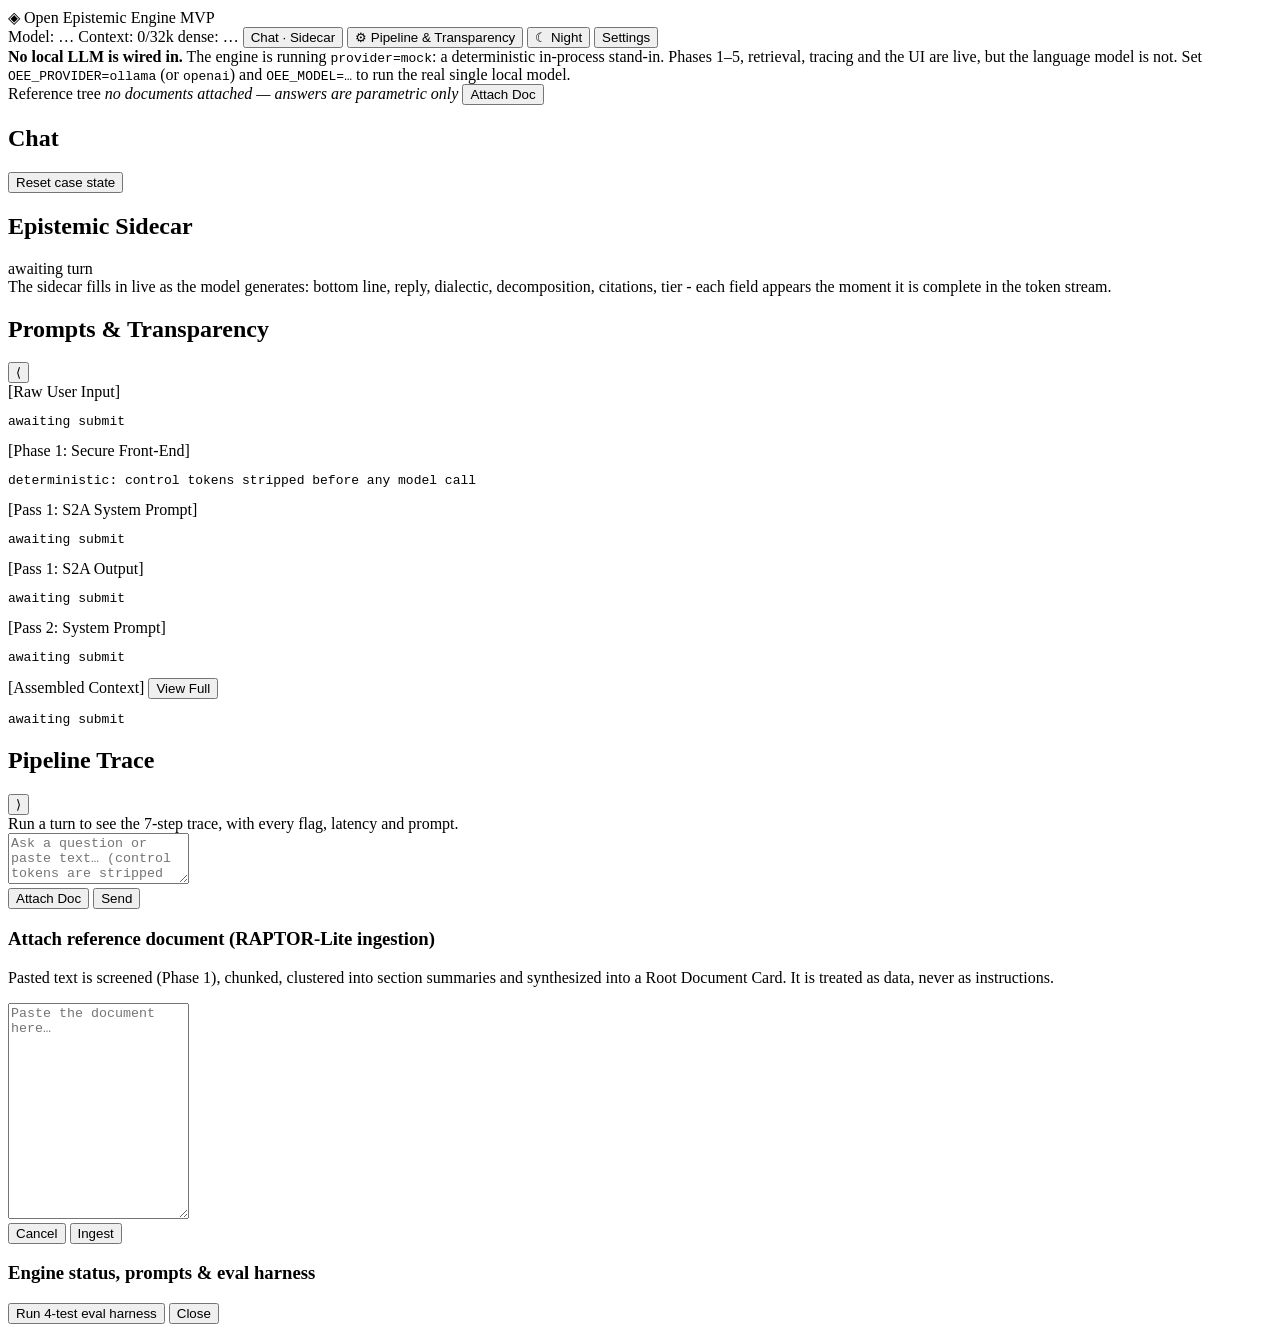
==== web/index.html @ ad9d95f4 "v 0.2" ====
<!doctype html>
<html lang="en" data-theme="night">
<head>
<meta charset="utf-8">
<meta name="viewport" content="width=device-width, initial-scale=1">
<title>Open Epistemic Engine</title>
<link rel="stylesheet" href="/static/styles.css">
</head>
<body>
<header id="topbar">
  <div class="brand">
    <span class="logo">◈</span>
    <span class="name">Open Epistemic Engine</span>
    <span class="tag">MVP</span>
  </div>
  <div class="topmeta">
    <span class="pill" id="modelPill">Model: …</span>
    <span class="pill" id="contextPill">Context: 0/32k</span>
    <span class="pill" id="densePill">dense: …</span>
    <button class="pill btn tab-btn active" id="tabChat" title="chat and live sidecar">Chat · Sidecar</button>
    <button class="pill btn tab-btn" id="tabTrans" title="prompts and pipeline trace">⚙ Pipeline &amp; Transparency</button>
    <button class="pill btn" id="themeBtn" title="night is the default pilot mode">☾ Night</button>
    <button class="pill btn" id="settingsBtn">Settings</button>
  </div>
</header>

<div id="mockBanner" class="banner hidden">
  <strong>No local LLM is wired in.</strong> The engine is running
  <code>provider=mock</code>: a deterministic in-process stand-in. Phases 1–5,
  retrieval, tracing and the UI are live, but the language model is not.
  Set <code>OEE_PROVIDER=ollama</code> (or <code>openai</code>) and
  <code>OEE_MODEL=…</code> to run the real single local model.
</div>

<div id="docbar">
  <span class="docbar-label">Reference tree</span>
  <span id="docList" class="doclist"><em>no documents attached — answers are parametric only</em></span>
  <button class="ghost" id="ingestBtn">Attach Doc</button>
</div>

<main id="panes">
 <div class="view active" id="viewChat">
  <section class="pane" id="paneCenter">
    <div class="pane-head">
      <h2>Chat</h2>
      <span class="spacer"></span>
      <button class="ghost" id="resetBtn">Reset case state</button>
    </div>
    <div class="pane-body" id="chat"></div>
  </section>
  <section class="pane" id="paneSidecar">
    <div class="pane-head">
      <h2>Epistemic Sidecar</h2>
      <span class="spacer"></span>
      <span class="pill" id="sidecarLivePill">awaiting turn</span>
    </div>
    <div class="pane-body" id="liveSidecar">
      <div class="stepper-empty">The sidecar fills in live as the model generates:
      bottom line, reply, dialectic, decomposition, citations, tier - each field
      appears the moment it is complete in the token stream.</div>
    </div>
  </section>
 </div>
 <div class="view" id="viewTrans">
  <section class="pane" id="paneLeft">
    <div class="pane-head">
      <h2>Prompts &amp; Transparency</h2>
      <button class="ghost collapse" data-pane="paneLeft" title="collapse">⟨</button>
    </div>
    <div class="pane-body">
      <div class="block" id="blkRaw">
        <div class="block-head">[Raw User Input]</div>
        <pre class="block-body empty">awaiting submit</pre>
      </div>
      <div class="block" id="blkSecure">
        <div class="block-head">[Phase 1: Secure Front-End]</div>
        <pre class="block-body empty">deterministic: control tokens stripped before any model call</pre>
      </div>
      <div class="block" id="blkPass1Sys">
        <div class="block-head">[Pass 1: S2A System Prompt]</div>
        <pre class="block-body empty">awaiting submit</pre>
      </div>
      <div class="block" id="blkPass1Out">
        <div class="block-head">[Pass 1: S2A Output]</div>
        <pre class="block-body empty">awaiting submit</pre>
      </div>
      <div class="block" id="blkPass2Sys">
        <div class="block-head">[Pass 2: System Prompt]</div>
        <pre class="block-body empty">awaiting submit</pre>
      </div>
      <div class="block" id="blkContext">
        <div class="block-head">[Assembled Context]
          <button class="ghost small hidden" id="viewFullBtn">View Full</button>
        </div>
        <pre class="block-body empty">awaiting submit</pre>
      </div>
    </div>
  </section>

  <section class="pane" id="paneRight">
    <div class="pane-head">
      <h2>Pipeline Trace</h2>
      <button class="ghost collapse" data-pane="paneRight" title="collapse">⟩</button>
    </div>
    <div class="pane-body" id="trace">
      <div class="stepper-empty">Run a turn to see the 7-step trace, with every
      flag, latency and prompt.</div>
    </div>
  </section>
 </div>
</main>

<footer id="composer">
  <textarea id="input" rows="3"
    placeholder="Ask a question or paste text… (control tokens are stripped before the model sees anything)"></textarea>
  <div class="composer-side">
    <button class="ghost" id="attachBtn">Attach Doc</button>
    <button id="sendBtn">Send</button>
  </div>
</footer>

<div class="modal hidden" id="ingestModal">
  <div class="modal-card">
    <h3>Attach reference document (RAPTOR-Lite ingestion)</h3>
    <p class="muted">Pasted text is screened (Phase 1), chunked, clustered into
    section summaries and synthesized into a Root Document Card. It is treated as
    data, never as instructions.</p>
    <textarea id="docText" rows="14" placeholder="Paste the document here…"></textarea>
    <div class="modal-actions">
      <span id="ingestStatus" class="muted"></span>
      <button class="ghost" data-close="ingestModal">Cancel</button>
      <button id="ingestGo">Ingest</button>
    </div>
  </div>
</div>

<div class="modal hidden" id="settingsModal">
  <div class="modal-card wide">
    <h3>Engine status, prompts &amp; eval harness</h3>
    <div id="settingsBody"></div>
    <div class="modal-actions">
      <button class="ghost" id="evalBtn">Run 4-test eval harness</button>
      <button class="ghost" data-close="settingsModal">Close</button>
    </div>
    <pre id="evalOut" class="block-body hidden"></pre>
  </div>
</div>

<div id="tooltip" class="tooltip hidden"></div>

<script src="/static/app.js"></script>
</body>
</html>
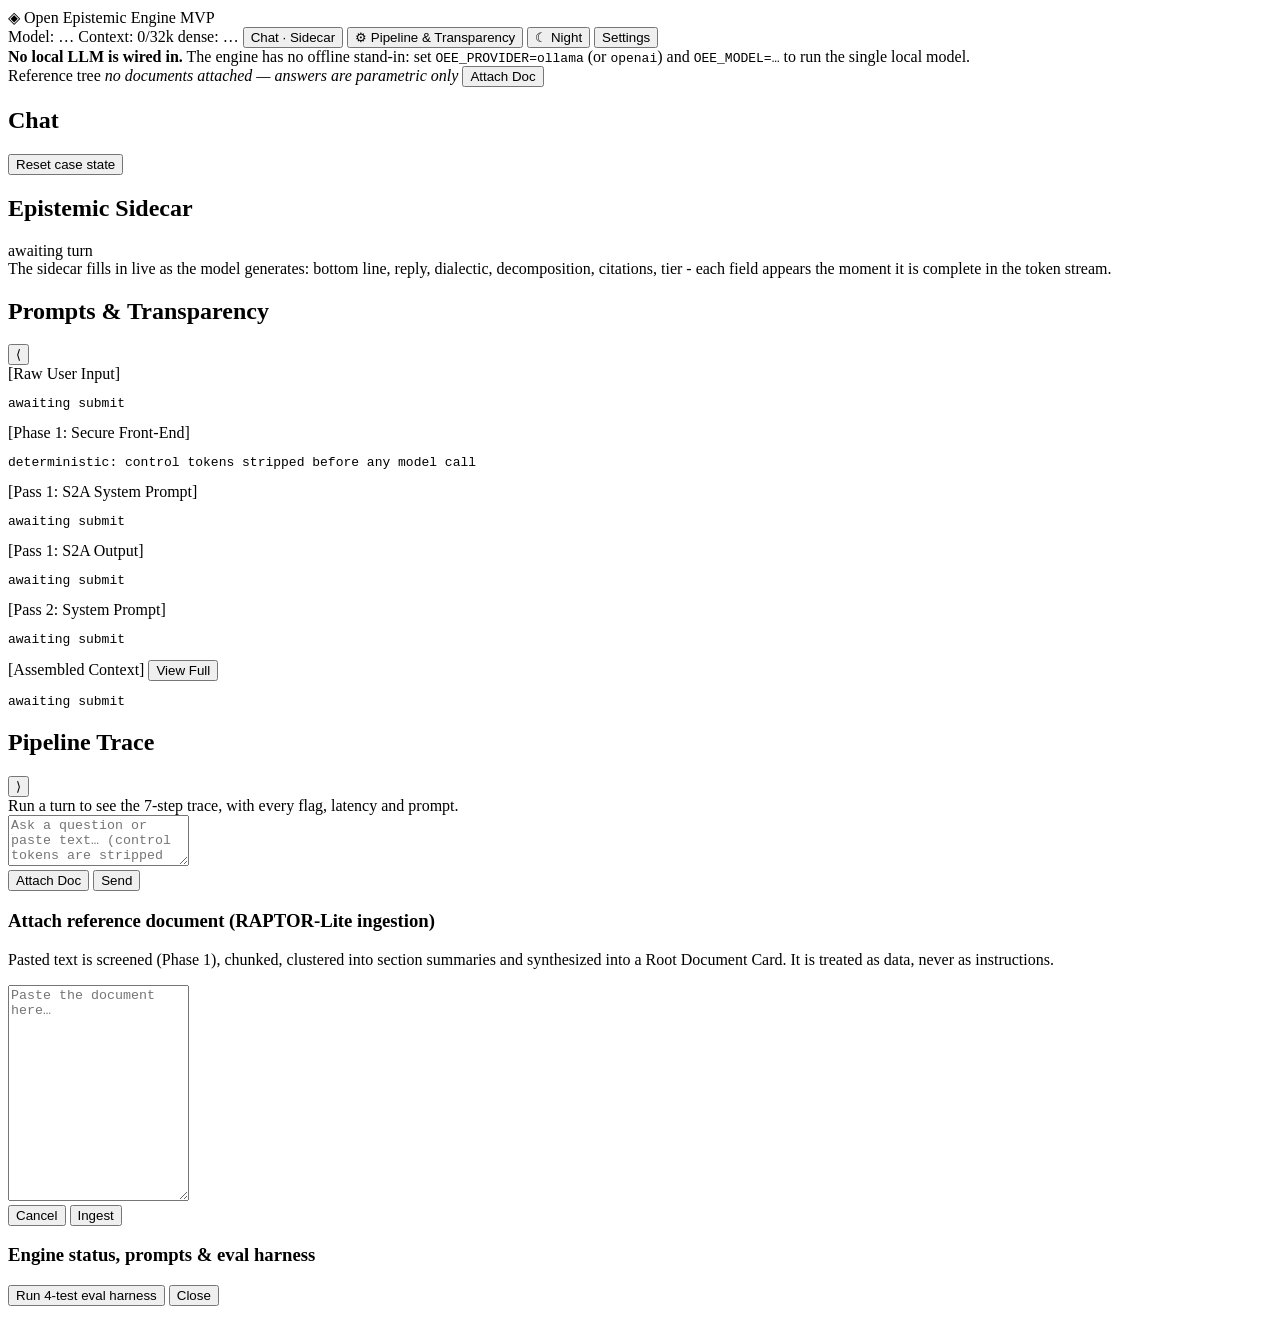
==== commit dba85cc3: "v0.2.1 Evals passed mostly" ====
--- a/web/index.html
+++ b/web/index.html
@@ -24,12 +24,10 @@
   </div>
 </header>
 
-<div id="mockBanner" class="banner hidden">
-  <strong>No local LLM is wired in.</strong> The engine is running
-  <code>provider=mock</code>: a deterministic in-process stand-in. Phases 1–5,
-  retrieval, tracing and the UI are live, but the language model is not.
-  Set <code>OEE_PROVIDER=ollama</code> (or <code>openai</code>) and
-  <code>OEE_MODEL=…</code> to run the real single local model.
+<div id="modelBanner" class="banner hidden">
+  <strong>No local LLM is wired in.</strong> The engine has no offline stand-in:
+  set <code>OEE_PROVIDER=ollama</code> (or <code>openai</code>) and
+  <code>OEE_MODEL=…</code> to run the single local model.
 </div>
 
 <div id="docbar">
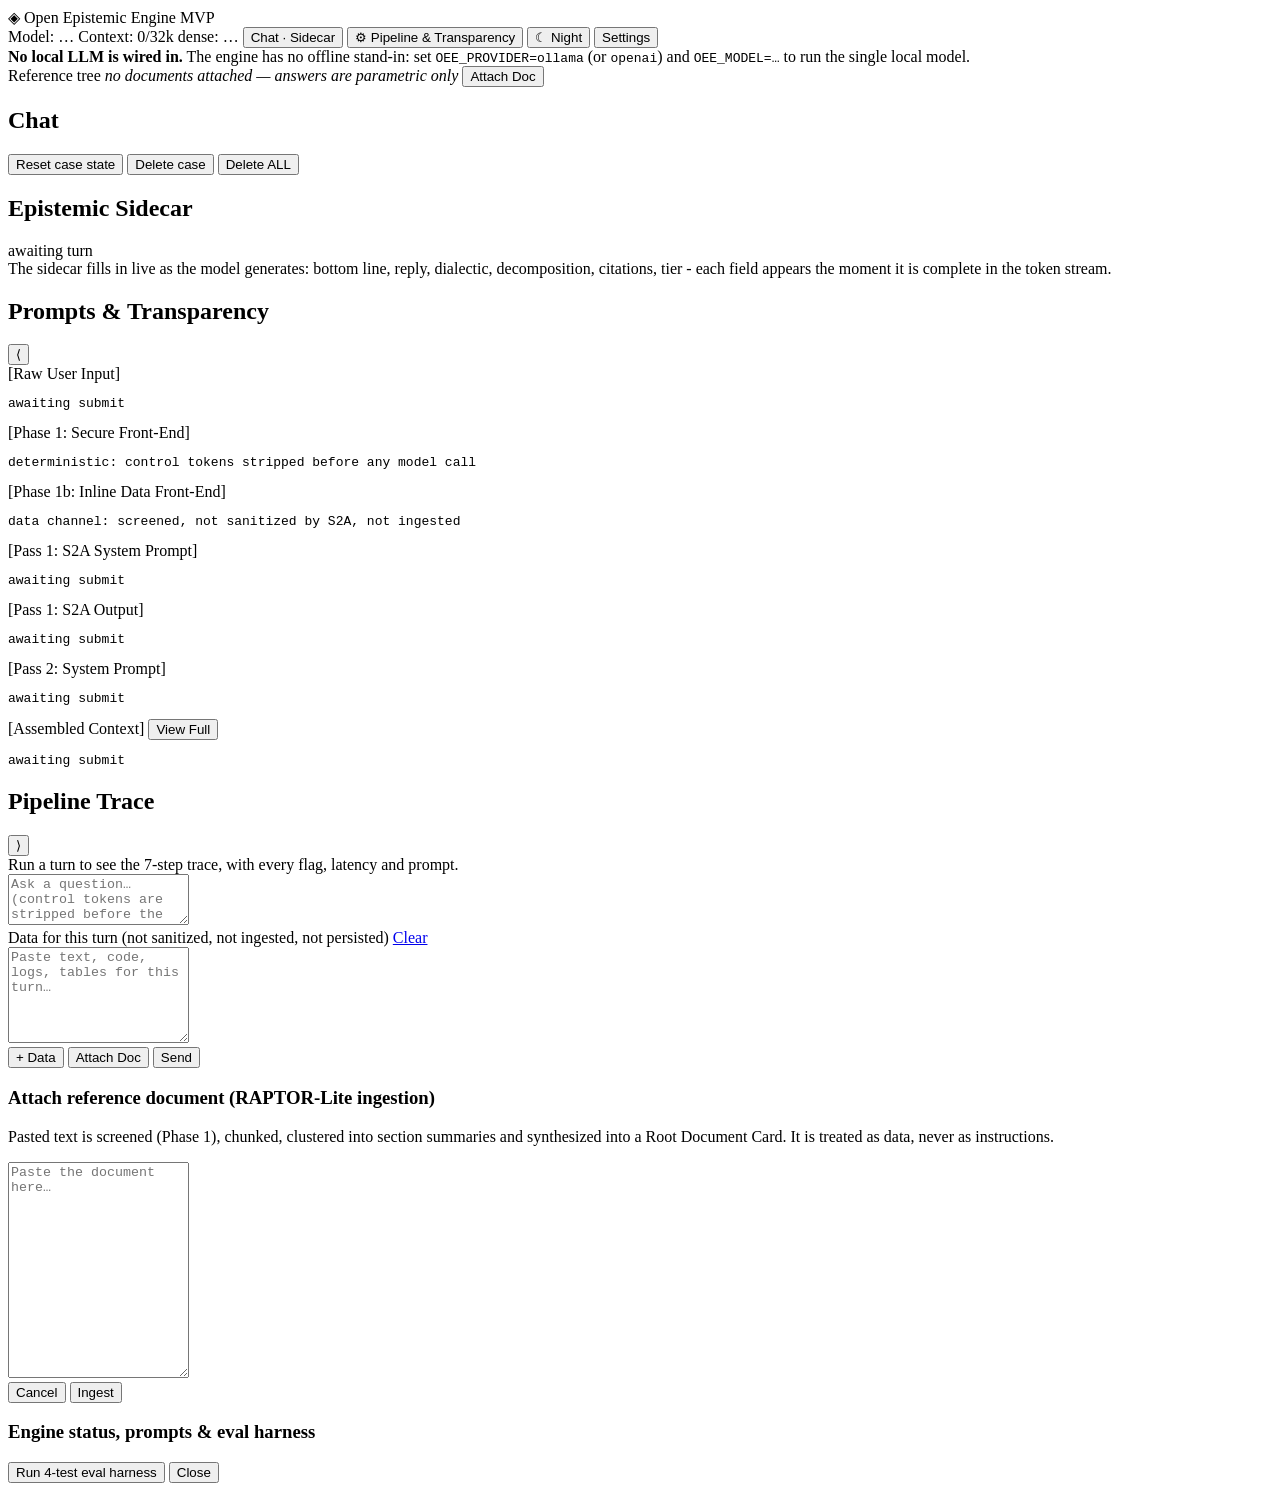
==== commit d0a01057: "v0.2.3, separation of prompt and data manually" ====
--- a/web/index.html
+++ b/web/index.html
@@ -43,6 +43,8 @@
       <h2>Chat</h2>
       <span class="spacer"></span>
       <button class="ghost" id="resetBtn">Reset case state</button>
+      <button class="ghost danger" id="deleteBtn" title="Delete all turn history, case state, and the job cache (keeps attached documents)">Delete case</button>
+      <button class="ghost danger" id="deleteAllBtn" title="Delete EVERYTHING: all documents, chunks, vectors, cards, turns, and case state. Irreversible.">Delete ALL</button>
     </div>
     <div class="pane-body" id="chat"></div>
   </section>
@@ -73,6 +75,10 @@
       <div class="block" id="blkSecure">
         <div class="block-head">[Phase 1: Secure Front-End]</div>
         <pre class="block-body empty">deterministic: control tokens stripped before any model call</pre>
+      </div>
+      <div class="block hidden" id="blkData">
+        <div class="block-head">[Phase 1b: Inline Data Front-End]</div>
+        <pre class="block-body empty">data channel: screened, not sanitized by S2A, not ingested</pre>
       </div>
       <div class="block" id="blkPass1Sys">
         <div class="block-head">[Pass 1: S2A System Prompt]</div>
@@ -109,9 +115,19 @@
 </main>
 
 <footer id="composer">
-  <textarea id="input" rows="3"
-    placeholder="Ask a question or paste text… (control tokens are stripped before the model sees anything)"></textarea>
+  <div id="composerStack">
+    <textarea id="input" rows="3"
+      placeholder="Ask a question… (control tokens are stripped before the model sees anything)"></textarea>
+    <div id="dataBox" class="hidden">
+      <div class="data-label">Data for this turn (not sanitized, not ingested, not persisted)
+        <a href="#" id="dataClear" class="data-clear">Clear</a>
+      </div>
+      <textarea id="dataInput" rows="6"
+        placeholder="Paste text, code, logs, tables for this turn…"></textarea>
+    </div>
+  </div>
   <div class="composer-side">
+    <button class="ghost" id="dataBtn" title="Add inline data for this turn (bypasses S2A, not ingested)">+ Data</button>
     <button class="ghost" id="attachBtn">Attach Doc</button>
     <button id="sendBtn">Send</button>
   </div>
